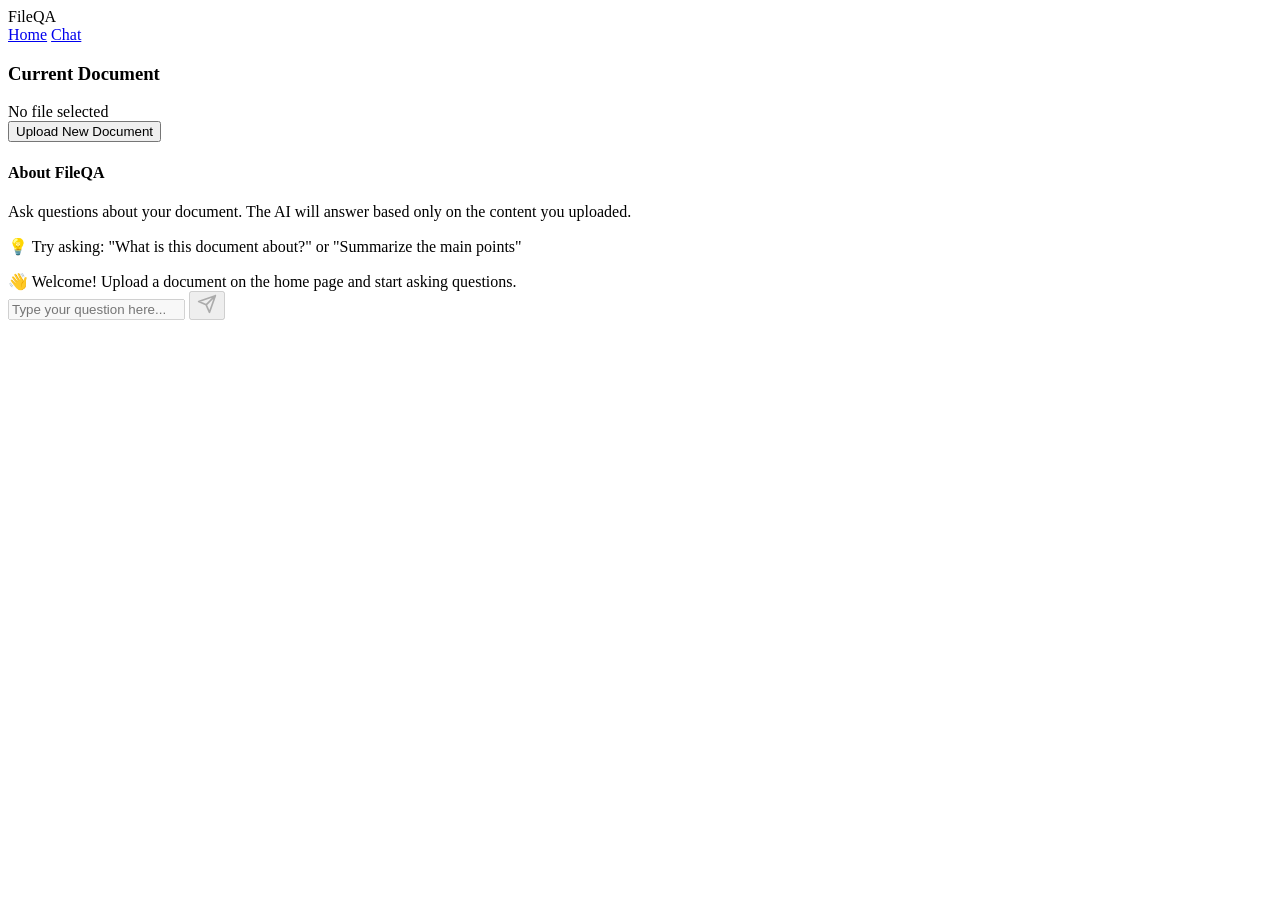
==== frontend/chat.html @ bf17d521 "Initial commit: FileQA RAG Chatbot with Flask, Groq, and sentence-transformers" ====
<!DOCTYPE html>
<html lang="en">
<head>
    <meta charset="UTF-8">
    <meta name="viewport" content="width=device-width, initial-scale=1.0">
    <title>Chat with Document - FileQA</title>
    <link rel="stylesheet" href="/css/style.css">
    <link rel="stylesheet" href="/css/chat.css">
    <link rel="icon" href="data:image/svg+xml,<svg xmlns=%22http://www.w3.org/2000/svg%22 viewBox=%220 0 100 100%22><text y=%22.9em%22 font-size=%2290%22>💬</text></svg>">
</head>
<body>
    <div class="container">
        <header>
            <nav>
                <div class="logo">FileQA</div>
                <div class="nav-links">
                    <a href="/">Home</a>
                    <a href="/chat" class="active">Chat</a>
                </div>
            </nav>
        </header>

        <main class="chat-main">
            <div class="chat-container">
                <!-- Sidebar -->
                <div class="chat-sidebar">
                    <div class="file-info" id="fileInfo">
                        <h3>Current Document</h3>
                        <div id="currentFile" class="current-file">
                            <span class="file-name">No file selected</span>
                        </div>
                        <button class="new-chat-btn" onclick="window.location.href='/'">
                            Upload New Document
                        </button>
                    </div>
                    <div class="chat-info">
                        <h4>About FileQA</h4>
                        <p>Ask questions about your document. The AI will answer based only on the content you uploaded.</p>
                        <p class="info-note">💡 Try asking: "What is this document about?" or "Summarize the main points"</p>
                    </div>
                </div>

                <!-- Chat Area -->
                <div class="chat-area">
                    <div class="messages" id="messages">
                        <div class="message welcome">
                            <div class="message-content">
                                👋 Welcome! Upload a document on the home page and start asking questions.
                            </div>
                        </div>
                    </div>

                    <div class="input-area">
                        <form id="chatForm" onsubmit="return false;">
                            <input 
                                type="text" 
                                id="userInput" 
                                placeholder="Type your question here..." 
                                autocomplete="off"
                                disabled
                            >
                            <button type="submit" id="sendButton" disabled>
                                <svg width="20" height="20" viewBox="0 0 24 24" fill="none">
                                    <path d="M22 2L11 13M22 2l-7 20-4-9-9-4 20-7z" stroke="currentColor" stroke-width="2" stroke-linecap="round" stroke-linejoin="round"/>
                                </svg>
                            </button>
                        </form>
                        <div class="typing-indicator" id="typingIndicator" style="display: none;">
                            <span></span>
                            <span></span>
                            <span></span>
                        </div>
                    </div>
                </div>
            </div>
        </main>
    </div>

    <script src="/js/api.js"></script>
    <script src="/js/chat.js"></script>
</body>
</html>
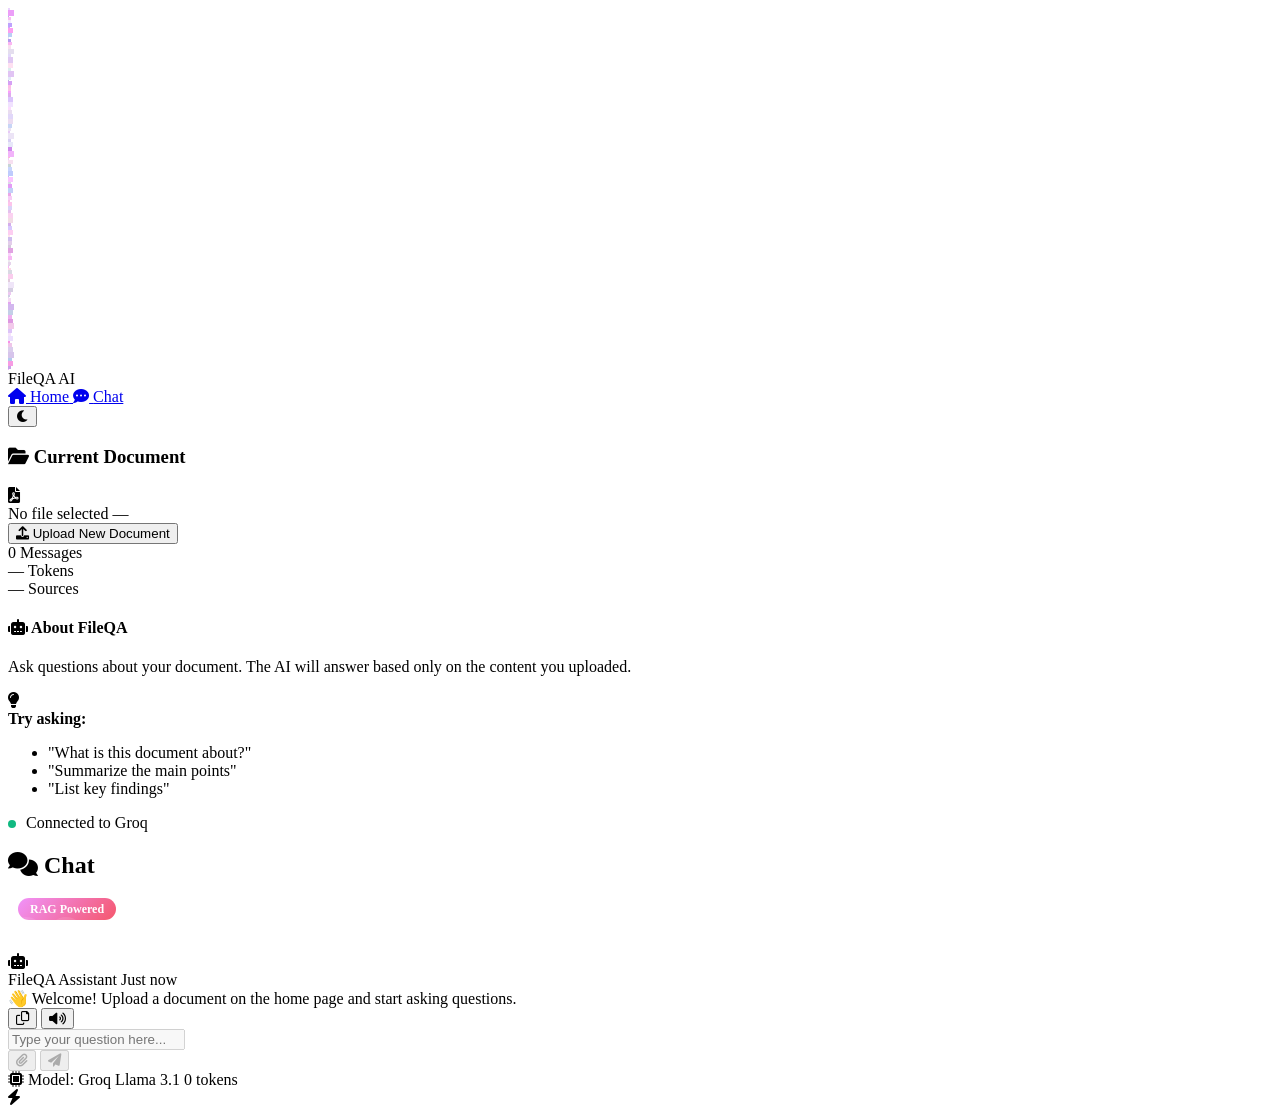
==== commit 26cf5a4c: "Enhanced UI with stunning Grok-inspired Sunset Gradient theme - Added glassmorphism, animations, and" ====
--- a/frontend/chat.html
+++ b/frontend/chat.html
@@ -7,68 +7,208 @@
     <link rel="stylesheet" href="/css/style.css">
     <link rel="stylesheet" href="/css/chat.css">
     <link rel="icon" href="data:image/svg+xml,<svg xmlns=%22http://www.w3.org/2000/svg%22 viewBox=%220 0 100 100%22><text y=%22.9em%22 font-size=%2290%22>💬</text></svg>">
+    <link href="https://fonts.googleapis.com/css2?family=Inter:wght@300;400;500;600;700;800&display=swap" rel="stylesheet">
+    <link rel="stylesheet" href="https://cdnjs.cloudflare.com/ajax/libs/font-awesome/6.0.0/css/all.min.css">
 </head>
 <body>
+    <!-- Animated Particle Background -->
+    <div class="particle-bg" id="particleBg"></div>
+    
+    <!-- Grid Overlay for Grok Effect -->
+    <div class="grid-overlay"></div>
+
+    <script>
+    // Create floating particles with enhanced animation
+    function createParticles() {
+        const container = document.getElementById('particleBg');
+        for (let i = 0; i < 100; i++) {
+            const particle = document.createElement('div');
+            particle.className = 'particle';
+            particle.style.left = Math.random() * 100 + '%';
+            particle.style.top = Math.random() * 100 + '%';
+            particle.style.animationDelay = Math.random() * 20 + 's';
+            particle.style.animationDuration = (15 + Math.random() * 20) + 's';
+            particle.style.width = (1 + Math.random() * 5) + 'px';
+            particle.style.height = particle.style.width;
+            particle.style.background = `rgba(${155 + Math.random() * 100}, ${100 + Math.random() * 100}, ${200 + Math.random() * 55}, ${0.3 + Math.random() * 0.5})`;
+            container.appendChild(particle);
+        }
+    }
+    createParticles();
+    </script>
+
     <div class="container">
         <header>
             <nav>
-                <div class="logo">FileQA</div>
+                <div class="logo">
+                    <span class="logo-text">FileQA</span>
+                    <span class="logo-badge">AI</span>
+                </div>
                 <div class="nav-links">
-                    <a href="/">Home</a>
-                    <a href="/chat" class="active">Chat</a>
+                    <a href="/">
+                        <i class="fas fa-home"></i>
+                        <span>Home</span>
+                    </a>
+                    <a href="/chat" class="active">
+                        <i class="fas fa-comment-dots"></i>
+                        <span>Chat</span>
+                    </a>
+                </div>
+                <div class="nav-actions">
+                    <button class="theme-toggle" onclick="toggleTheme()">
+                        <i class="fas fa-moon"></i>
+                    </button>
                 </div>
             </nav>
         </header>
 
         <main class="chat-main">
             <div class="chat-container">
-                <!-- Sidebar -->
+                <!-- Sidebar with Enhanced UI -->
                 <div class="chat-sidebar">
+                    <div class="sidebar-header">
+                        <h3><i class="fas fa-folder-open"></i> Current Document</h3>
+                    </div>
+                    
                     <div class="file-info" id="fileInfo">
-                        <h3>Current Document</h3>
                         <div id="currentFile" class="current-file">
-                            <span class="file-name">No file selected</span>
-                        </div>
+                            <div class="file-icon">
+                                <i class="fas fa-file-pdf"></i>
+                            </div>
+                            <div class="file-details">
+                                <span class="file-name">No file selected</span>
+                                <span class="file-status">—</span>
+                            </div>
+                        </div>
+                        
                         <button class="new-chat-btn" onclick="window.location.href='/'">
+                            <i class="fas fa-upload"></i>
                             Upload New Document
                         </button>
                     </div>
+
+                    <div class="chat-stats">
+                        <div class="stat-item">
+                            <span class="stat-value">0</span>
+                            <span class="stat-label">Messages</span>
+                        </div>
+                        <div class="stat-item">
+                            <span class="stat-value">—</span>
+                            <span class="stat-label">Tokens</span>
+                        </div>
+                        <div class="stat-item">
+                            <span class="stat-value">—</span>
+                            <span class="stat-label">Sources</span>
+                        </div>
+                    </div>
+
                     <div class="chat-info">
-                        <h4>About FileQA</h4>
+                        <h4><i class="fas fa-robot"></i> About FileQA</h4>
                         <p>Ask questions about your document. The AI will answer based only on the content you uploaded.</p>
-                        <p class="info-note">💡 Try asking: "What is this document about?" or "Summarize the main points"</p>
-                    </div>
-                </div>
-
-                <!-- Chat Area -->
+                        
+                        <div class="info-note">
+                            <i class="fas fa-lightbulb"></i>
+                            <div>
+                                <strong>Try asking:</strong>
+                                <ul>
+                                    <li>"What is this document about?"</li>
+                                    <li>"Summarize the main points"</li>
+                                    <li>"List key findings"</li>
+                                </ul>
+                            </div>
+                        </div>
+                    </div>
+
+                    <div class="sidebar-footer">
+                        <div class="connection-status">
+                            <span class="status-dot"></span>
+                            <span>Connected to Groq</span>
+                        </div>
+                    </div>
+                </div>
+
+                <!-- Chat Area with Enhanced UI -->
                 <div class="chat-area">
+                    <div class="chat-header">
+                        <div class="chat-header-info">
+                            <h2><i class="fas fa-comments"></i> Chat</h2>
+                            <span class="badge">RAG Powered</span>
+                        </div>
+                        <div class="chat-actions">
+                            <button class="icon-btn" onclick="clearChat()" title="Clear chat">
+                                <i class="fas fa-trash-alt"></i>
+                            </button>
+                            <button class="icon-btn" onclick="downloadChat()" title="Download chat">
+                                <i class="fas fa-download"></i>
+                            </button>
+                        </div>
+                    </div>
+
                     <div class="messages" id="messages">
                         <div class="message welcome">
-                            <div class="message-content">
-                                👋 Welcome! Upload a document on the home page and start asking questions.
+                            <div class="message-avatar">
+                                <i class="fas fa-robot"></i>
+                            </div>
+                            <div class="message-content-wrapper">
+                                <div class="message-header">
+                                    <span class="message-sender">FileQA Assistant</span>
+                                    <span class="message-time">Just now</span>
+                                </div>
+                                <div class="message-content">
+                                    👋 Welcome! Upload a document on the home page and start asking questions.
+                                </div>
+                                <div class="message-actions">
+                                    <button class="message-action" onclick="copyMessage(this)">
+                                        <i class="far fa-copy"></i>
+                                    </button>
+                                    <button class="message-action" onclick="speakMessage(this)">
+                                        <i class="fas fa-volume-up"></i>
+                                    </button>
+                                </div>
                             </div>
                         </div>
                     </div>
 
                     <div class="input-area">
-                        <form id="chatForm" onsubmit="return false;">
-                            <input 
-                                type="text" 
-                                id="userInput" 
-                                placeholder="Type your question here..." 
-                                autocomplete="off"
-                                disabled
-                            >
-                            <button type="submit" id="sendButton" disabled>
-                                <svg width="20" height="20" viewBox="0 0 24 24" fill="none">
-                                    <path d="M22 2L11 13M22 2l-7 20-4-9-9-4 20-7z" stroke="currentColor" stroke-width="2" stroke-linecap="round" stroke-linejoin="round"/>
-                                </svg>
-                            </button>
-                        </form>
-                        <div class="typing-indicator" id="typingIndicator" style="display: none;">
-                            <span></span>
-                            <span></span>
-                            <span></span>
+                        <div class="input-wrapper">
+                            <form id="chatForm" onsubmit="return false;">
+                                <div class="input-group">
+                                    <input 
+                                        type="text" 
+                                        id="userInput" 
+                                        placeholder="Type your question here..." 
+                                        autocomplete="off"
+                                        disabled
+                                    >
+                                    <div class="input-actions">
+                                        <button type="button" class="input-action" id="attachBtn" disabled>
+                                            <i class="fas fa-paperclip"></i>
+                                        </button>
+                                        <button type="submit" id="sendButton" disabled>
+                                            <i class="fas fa-paper-plane"></i>
+                                        </button>
+                                    </div>
+                                </div>
+                            </form>
+                            
+                            <div class="typing-indicator" id="typingIndicator" style="display: none;">
+                                <div class="typing-avatar">
+                                    <i class="fas fa-robot"></i>
+                                </div>
+                                <div class="typing-bubbles">
+                                    <span></span>
+                                    <span></span>
+                                    <span></span>
+                                </div>
+                            </div>
+                            
+                            <div class="input-footer">
+                                <span class="model-info">
+                                    <i class="fas fa-microchip"></i>
+                                    Model: Groq Llama 3.1
+                                </span>
+                                <span class="token-count" id="tokenCount">0 tokens</span>
+                            </div>
                         </div>
                     </div>
                 </div>
@@ -76,7 +216,232 @@
         </main>
     </div>
 
+    <!-- Grok-Style Floating Action Button -->
+    <div class="fab-grok" onclick="toggleTheme()" title="Toggle Theme">
+        <i class="fas fa-bolt"></i>
+    </div>
+
+    <!-- Message Templates (Hidden) -->
+    <template id="userMessageTemplate">
+        <div class="message user">
+            <div class="message-avatar">
+                <i class="fas fa-user"></i>
+            </div>
+            <div class="message-content-wrapper">
+                <div class="message-header">
+                    <span class="message-sender">You</span>
+                    <span class="message-time">Just now</span>
+                </div>
+                <div class="message-content"></div>
+            </div>
+        </div>
+    </template>
+
+    <template id="botMessageTemplate">
+        <div class="message bot">
+            <div class="message-avatar">
+                <i class="fas fa-robot"></i>
+            </div>
+            <div class="message-content-wrapper">
+                <div class="message-header">
+                    <span class="message-sender">FileQA Assistant</span>
+                    <span class="message-time">Just now</span>
+                </div>
+                <div class="message-content"></div>
+                <div class="message-sources"></div>
+                <div class="message-actions">
+                    <button class="message-action" onclick="copyMessage(this)">
+                        <i class="far fa-copy"></i>
+                    </button>
+                    <button class="message-action" onclick="speakMessage(this)">
+                        <i class="fas fa-volume-up"></i>
+                    </button>
+                    <button class="message-action" onclick="regenerateMessage(this)">
+                        <i class="fas fa-redo-alt"></i>
+                    </button>
+                </div>
+            </div>
+        </div>
+    </template>
+
     <script src="/js/api.js"></script>
     <script src="/js/chat.js"></script>
+
+    <script>
+    // Enhanced theme toggle with icon change
+    function toggleTheme() {
+        document.body.classList.toggle('dark-mode');
+        const fab = document.querySelector('.fab-grok i');
+        if (document.body.classList.contains('dark-mode')) {
+            fab.className = 'fas fa-sun';
+        } else {
+            fab.className = 'fas fa-bolt';
+        }
+    }
+
+    // Copy message content
+    function copyMessage(button) {
+        const messageContent = button.closest('.message-content-wrapper').querySelector('.message-content');
+        const text = messageContent.innerText;
+        navigator.clipboard.writeText(text).then(() => {
+            const originalHtml = button.innerHTML;
+            button.innerHTML = '<i class="fas fa-check"></i>';
+            setTimeout(() => {
+                button.innerHTML = originalHtml;
+            }, 2000);
+        });
+    }
+
+    // Text-to-speech
+    function speakMessage(button) {
+        const messageContent = button.closest('.message-content-wrapper').querySelector('.message-content');
+        const text = messageContent.innerText;
+        
+        if ('speechSynthesis' in window) {
+            const utterance = new SpeechSynthesisUtterance(text);
+            utterance.rate = 1;
+            utterance.pitch = 1;
+            utterance.voice = speechSynthesis.getVoices().find(voice => voice.name.includes('Google UK'));
+            speechSynthesis.speak(utterance);
+            
+            const originalHtml = button.innerHTML;
+            button.innerHTML = '<i class="fas fa-stop"></i>';
+            utterance.onend = () => {
+                button.innerHTML = originalHtml;
+            };
+        }
+    }
+
+    // Regenerate message (will be implemented in chat.js)
+    function regenerateMessage(button) {
+        button.innerHTML = '<i class="fas fa-spinner fa-spin"></i>';
+        // This will be handled by chat.js
+        setTimeout(() => {
+            button.innerHTML = '<i class="fas fa-redo-alt"></i>';
+        }, 1000);
+    }
+
+    // Clear chat
+    function clearChat() {
+        if (confirm('Are you sure you want to clear the chat?')) {
+            document.getElementById('messages').innerHTML = '';
+            // Add welcome message back
+            const messages = document.getElementById('messages');
+            const welcomeMsg = document.querySelector('.message.welcome').cloneNode(true);
+            messages.appendChild(welcomeMsg);
+        }
+    }
+
+    // Download chat
+    function downloadChat() {
+        const messages = document.querySelectorAll('.message');
+        let chatText = 'FileQA Chat History\n\n';
+        
+        messages.forEach(msg => {
+            const sender = msg.querySelector('.message-sender')?.innerText || 'Unknown';
+            const content = msg.querySelector('.message-content')?.innerText || '';
+            const time = msg.querySelector('.message-time')?.innerText || '';
+            chatText += `[${time}] ${sender}: ${content}\n\n`;
+        });
+        
+        const blob = new Blob([chatText], { type: 'text/plain' });
+        const url = URL.createObjectURL(blob);
+        const a = document.createElement('a');
+        a.href = url;
+        a.download = `chat-${new Date().toISOString().slice(0,10)}.txt`;
+        a.click();
+    }
+
+    // Update token count (will be updated by chat.js)
+    function updateTokenCount(count) {
+        document.getElementById('tokenCount').textContent = `${count} tokens`;
+    }
+
+    // Particle click effect
+    document.addEventListener('click', function(e) {
+        const particle = document.createElement('div');
+        particle.className = 'particle-click';
+        particle.style.left = e.pageX + 'px';
+        particle.style.top = e.pageY + 'px';
+        document.body.appendChild(particle);
+        setTimeout(() => particle.remove(), 1000);
+    });
+    </script>
+
+    <style>
+    /* Quick inline styles for particle click effect */
+    .particle-click {
+        position: absolute;
+        width: 10px;
+        height: 10px;
+        background: radial-gradient(circle, #f093fb, #f5576c);
+        border-radius: 50%;
+        pointer-events: none;
+        animation: clickParticle 1s ease-out forwards;
+        z-index: 9999;
+    }
+
+    @keyframes clickParticle {
+        0% {
+            transform: scale(1);
+            opacity: 1;
+        }
+        100% {
+            transform: scale(3);
+            opacity: 0;
+        }
+    }
+
+    .dark-mode {
+        filter: invert(1) hue-rotate(180deg);
+    }
+
+    .dark-mode img,
+    .dark-mode video {
+        filter: invert(1) hue-rotate(180deg);
+    }
+
+    /* Additional inline styles for new elements */
+    .badge {
+        background: linear-gradient(135deg, #f093fb, #f5576c);
+        color: white;
+        padding: 4px 12px;
+        border-radius: 30px;
+        font-size: 12px;
+        font-weight: 600;
+        margin-left: 10px;
+    }
+
+    .icon-btn {
+        width: 36px;
+        height: 36px;
+        border-radius: 50%;
+        border: none;
+        background: rgba(255,255,255,0.1);
+        color: white;
+        cursor: pointer;
+        transition: all 0.3s ease;
+    }
+
+    .icon-btn:hover {
+        background: rgba(240, 147, 251, 0.3);
+        transform: scale(1.1);
+    }
+
+    .status-dot {
+        display: inline-block;
+        width: 8px;
+        height: 8px;
+        border-radius: 50%;
+        background: #10b981;
+        margin-right: 6px;
+        animation: pulse 2s infinite;
+    }
+
+    @keyframes pulse {
+        0%, 100% { opacity: 1; }
+        50% { opacity: 0.5; }
+    }
+    </style>
 </body>
 </html>
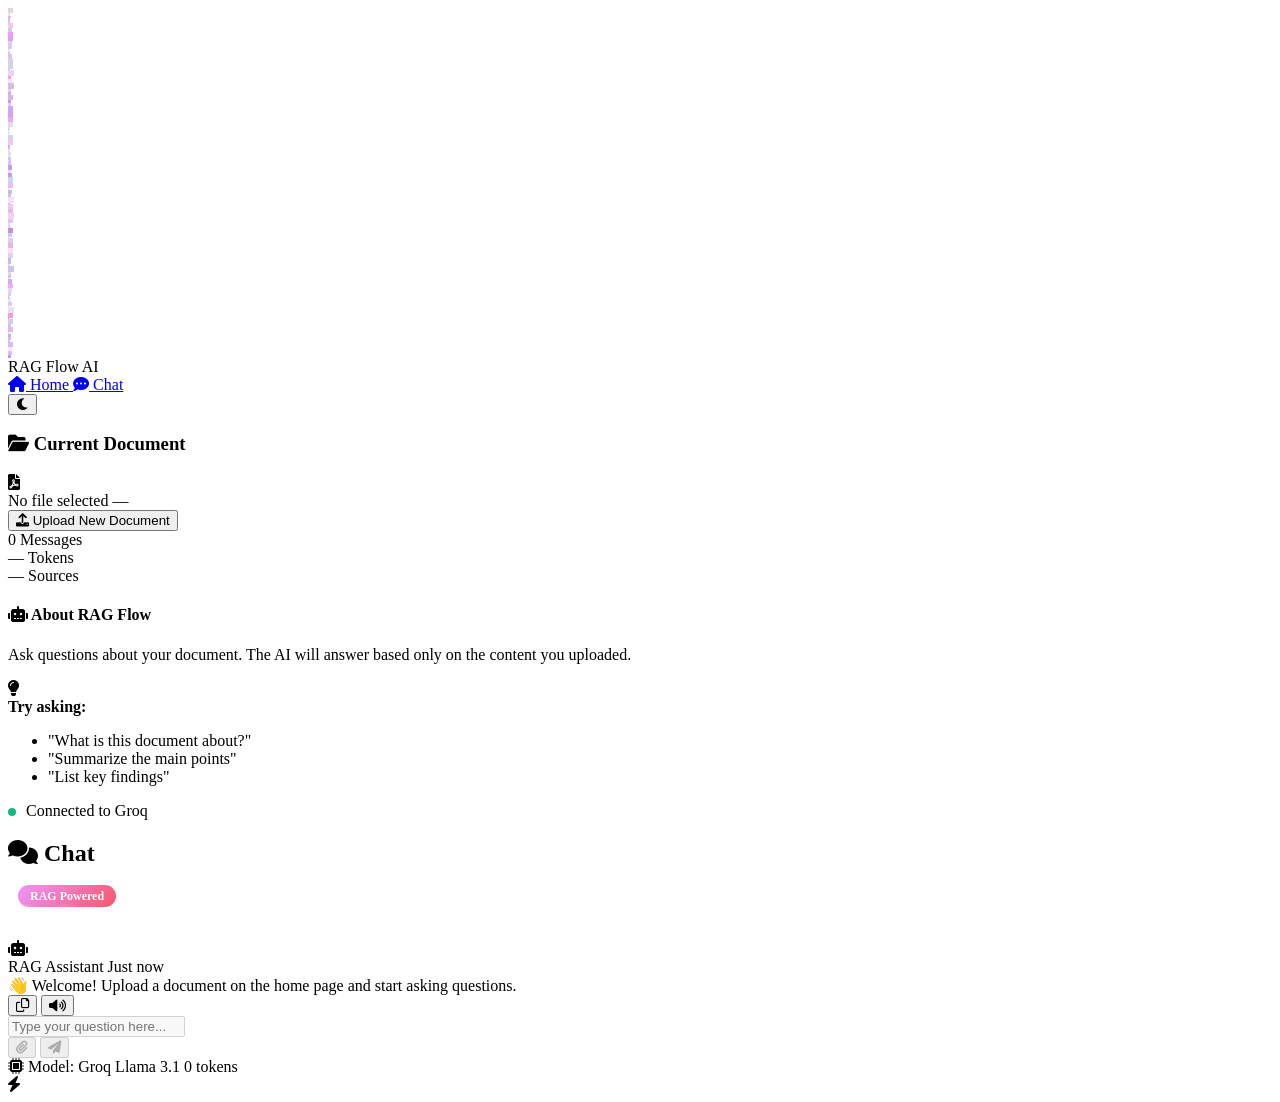
==== commit 35d3b9cf: "Update: Changed name to RAG Flow, optimized memory with paraphrase-MiniLM-L3-v2, added health check " ====
--- a/frontend/chat.html
+++ b/frontend/chat.html
@@ -3,7 +3,7 @@
 <head>
     <meta charset="UTF-8">
     <meta name="viewport" content="width=device-width, initial-scale=1.0">
-    <title>Chat with Document - FileQA</title>
+    <title>Chat with Document - RAG Flow</title>
     <link rel="stylesheet" href="/css/style.css">
     <link rel="stylesheet" href="/css/chat.css">
     <link rel="icon" href="data:image/svg+xml,<svg xmlns=%22http://www.w3.org/2000/svg%22 viewBox=%220 0 100 100%22><text y=%22.9em%22 font-size=%2290%22>💬</text></svg>">
@@ -41,7 +41,7 @@
         <header>
             <nav>
                 <div class="logo">
-                    <span class="logo-text">FileQA</span>
+                    <span class="logo-text">RAG Flow</span>
                     <span class="logo-badge">AI</span>
                 </div>
                 <div class="nav-links">
@@ -103,7 +103,7 @@
                     </div>
 
                     <div class="chat-info">
-                        <h4><i class="fas fa-robot"></i> About FileQA</h4>
+                        <h4><i class="fas fa-robot"></i> About RAG Flow</h4>
                         <p>Ask questions about your document. The AI will answer based only on the content you uploaded.</p>
                         
                         <div class="info-note">
@@ -151,7 +151,7 @@
                             </div>
                             <div class="message-content-wrapper">
                                 <div class="message-header">
-                                    <span class="message-sender">FileQA Assistant</span>
+                                    <span class="message-sender">RAG Assistant</span>
                                     <span class="message-time">Just now</span>
                                 </div>
                                 <div class="message-content">
